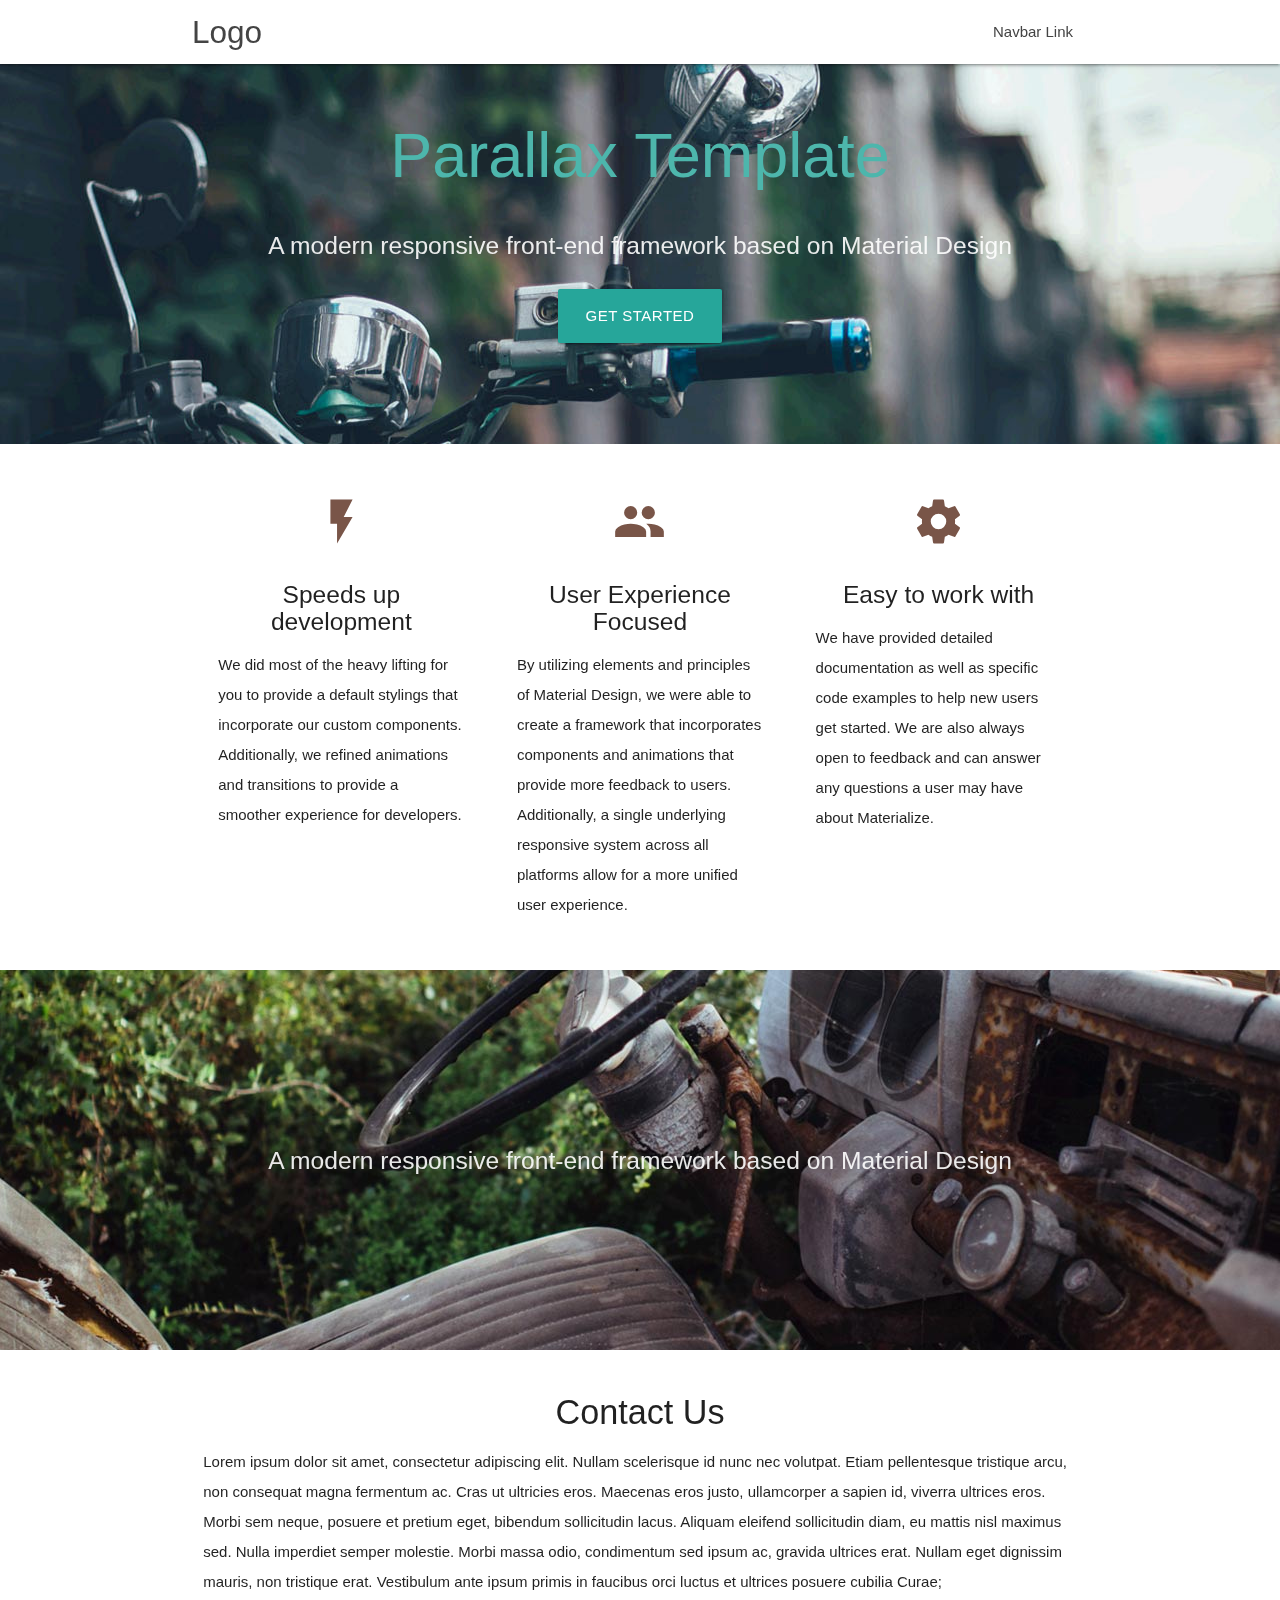
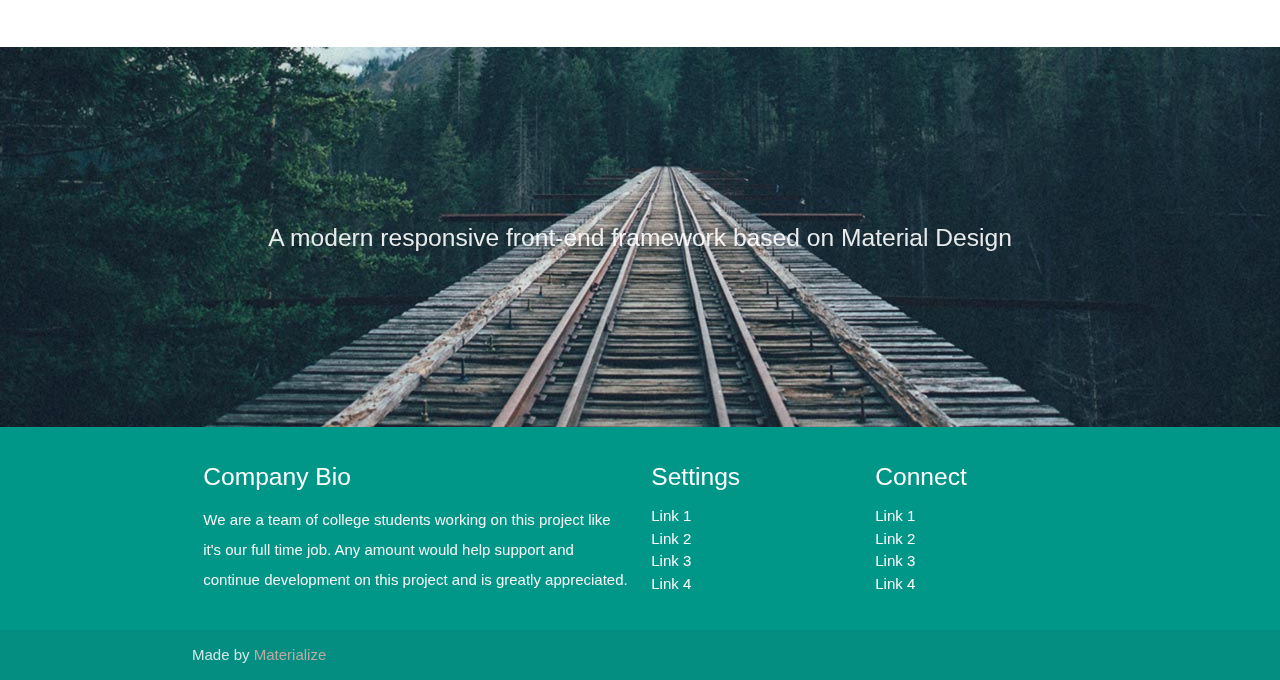
==== WebApplication/web/web/WEB-INF/classes/index.html @ c551bf32 "materialize" ====
<!DOCTYPE html>
<html lang="en">
<head>
  <meta http-equiv="Content-Type" content="text/html; charset=UTF-8"/>
  <meta name="viewport" content="width=device-width, initial-scale=1"/>
  <title>Parallax Template - Materialize</title>

  <!-- CSS  -->
  <link href="https://fonts.googleapis.com/icon?family=Material+Icons" rel="stylesheet">
  <link href="css/materialize.css" type="text/css" rel="stylesheet" media="screen,projection"/>
  <link href="css/style.css" type="text/css" rel="stylesheet" media="screen,projection"/>
</head>
<body>
  <nav class="white" role="navigation">
    <div class="nav-wrapper container">
      <a id="logo-container" href="#" class="brand-logo">Logo</a>
      <ul class="right hide-on-med-and-down">
        <li><a href="#">Navbar Link</a></li>
      </ul>

      <ul id="nav-mobile" class="sidenav">
        <li><a href="#">Navbar Link</a></li>
      </ul>
      <a href="#" data-target="nav-mobile" class="sidenav-trigger"><i class="material-icons">menu</i></a>
    </div>
  </nav>

  <div id="index-banner" class="parallax-container">
    <div class="section no-pad-bot">
      <div class="container">
        <br><br>
        <h1 class="header center teal-text text-lighten-2">Parallax Template</h1>
        <div class="row center">
          <h5 class="header col s12 light">A modern responsive front-end framework based on Material Design</h5>
        </div>
        <div class="row center">
          <a href="http://materializecss.com/getting-started.html" id="download-button" class="btn-large waves-effect waves-light teal lighten-1">Get Started</a>
        </div>
        <br><br>

      </div>
    </div>
    <div class="parallax"><img src="background1.jpg" alt="Unsplashed background img 1"></div>
  </div>


  <div class="container">
    <div class="section">

      <!--   Icon Section   -->
      <div class="row">
        <div class="col s12 m4">
          <div class="icon-block">
            <h2 class="center brown-text"><i class="material-icons">flash_on</i></h2>
            <h5 class="center">Speeds up development</h5>

            <p class="light">We did most of the heavy lifting for you to provide a default stylings that incorporate our custom components. Additionally, we refined animations and transitions to provide a smoother experience for developers.</p>
          </div>
        </div>

        <div class="col s12 m4">
          <div class="icon-block">
            <h2 class="center brown-text"><i class="material-icons">group</i></h2>
            <h5 class="center">User Experience Focused</h5>

            <p class="light">By utilizing elements and principles of Material Design, we were able to create a framework that incorporates components and animations that provide more feedback to users. Additionally, a single underlying responsive system across all platforms allow for a more unified user experience.</p>
          </div>
        </div>

        <div class="col s12 m4">
          <div class="icon-block">
            <h2 class="center brown-text"><i class="material-icons">settings</i></h2>
            <h5 class="center">Easy to work with</h5>

            <p class="light">We have provided detailed documentation as well as specific code examples to help new users get started. We are also always open to feedback and can answer any questions a user may have about Materialize.</p>
          </div>
        </div>
      </div>

    </div>
  </div>


  <div class="parallax-container valign-wrapper">
    <div class="section no-pad-bot">
      <div class="container">
        <div class="row center">
          <h5 class="header col s12 light">A modern responsive front-end framework based on Material Design</h5>
        </div>
      </div>
    </div>
    <div class="parallax"><img src="background2.jpg" alt="Unsplashed background img 2"></div>
  </div>

  <div class="container">
    <div class="section">

      <div class="row">
        <div class="col s12 center">
          <h3><i class="mdi-content-send brown-text"></i></h3>
          <h4>Contact Us</h4>
          <p class="left-align light">Lorem ipsum dolor sit amet, consectetur adipiscing elit. Nullam scelerisque id nunc nec volutpat. Etiam pellentesque tristique arcu, non consequat magna fermentum ac. Cras ut ultricies eros. Maecenas eros justo, ullamcorper a sapien id, viverra ultrices eros. Morbi sem neque, posuere et pretium eget, bibendum sollicitudin lacus. Aliquam eleifend sollicitudin diam, eu mattis nisl maximus sed. Nulla imperdiet semper molestie. Morbi massa odio, condimentum sed ipsum ac, gravida ultrices erat. Nullam eget dignissim mauris, non tristique erat. Vestibulum ante ipsum primis in faucibus orci luctus et ultrices posuere cubilia Curae;</p>
        </div>
      </div>

    </div>
  </div>


  <div class="parallax-container valign-wrapper">
    <div class="section no-pad-bot">
      <div class="container">
        <div class="row center">
          <h5 class="header col s12 light">A modern responsive front-end framework based on Material Design</h5>
        </div>
      </div>
    </div>
    <div class="parallax"><img src="background3.jpg" alt="Unsplashed background img 3"></div>
  </div>

  <footer class="page-footer teal">
    <div class="container">
      <div class="row">
        <div class="col l6 s12">
          <h5 class="white-text">Company Bio</h5>
          <p class="grey-text text-lighten-4">We are a team of college students working on this project like it's our full time job. Any amount would help support and continue development on this project and is greatly appreciated.</p>


        </div>
        <div class="col l3 s12">
          <h5 class="white-text">Settings</h5>
          <ul>
            <li><a class="white-text" href="#!">Link 1</a></li>
            <li><a class="white-text" href="#!">Link 2</a></li>
            <li><a class="white-text" href="#!">Link 3</a></li>
            <li><a class="white-text" href="#!">Link 4</a></li>
          </ul>
        </div>
        <div class="col l3 s12">
          <h5 class="white-text">Connect</h5>
          <ul>
            <li><a class="white-text" href="#!">Link 1</a></li>
            <li><a class="white-text" href="#!">Link 2</a></li>
            <li><a class="white-text" href="#!">Link 3</a></li>
            <li><a class="white-text" href="#!">Link 4</a></li>
          </ul>
        </div>
      </div>
    </div>
    <div class="footer-copyright">
      <div class="container">
      Made by <a class="brown-text text-lighten-3" href="http://materializecss.com">Materialize</a>
      </div>
    </div>
  </footer>


  <!--  Scripts-->
  <script src="https://code.jquery.com/jquery-2.1.1.min.js"></script>
  <script src="js/materialize.js"></script>
  <script src="js/init.js"></script>

  </body>
</html>
---- WebApplication/web/web/WEB-INF/classes/css/style.css ----
/* Custom Stylesheet */
/**
 * Use this file to override Materialize files so you can update
 * the core Materialize files in the future
 *
 * Made By MaterializeCSS.com
 */

nav ul a,
nav .brand-logo {
  color: #444;
}

p {
  line-height: 2rem;
}

.sidenav-trigger {
  color: #26a69a;
}

.parallax-container {
  min-height: 380px;
  line-height: 0;
  height: auto;
  color: rgba(255,255,255,.9);
}
  .parallax-container .section {
    width: 100%;
  }

@media only screen and (max-width : 992px) {
  .parallax-container .section {
    position: absolute;
    top: 40%;
  }
  #index-banner .section {
    top: 10%;
  }
}

@media only screen and (max-width : 600px) {
  #index-banner .section {
    top: 0;
  }
}

.icon-block {
  padding: 0 15px;
}
.icon-block .material-icons {
  font-size: inherit;
}

footer.page-footer {
  margin: 0;
}
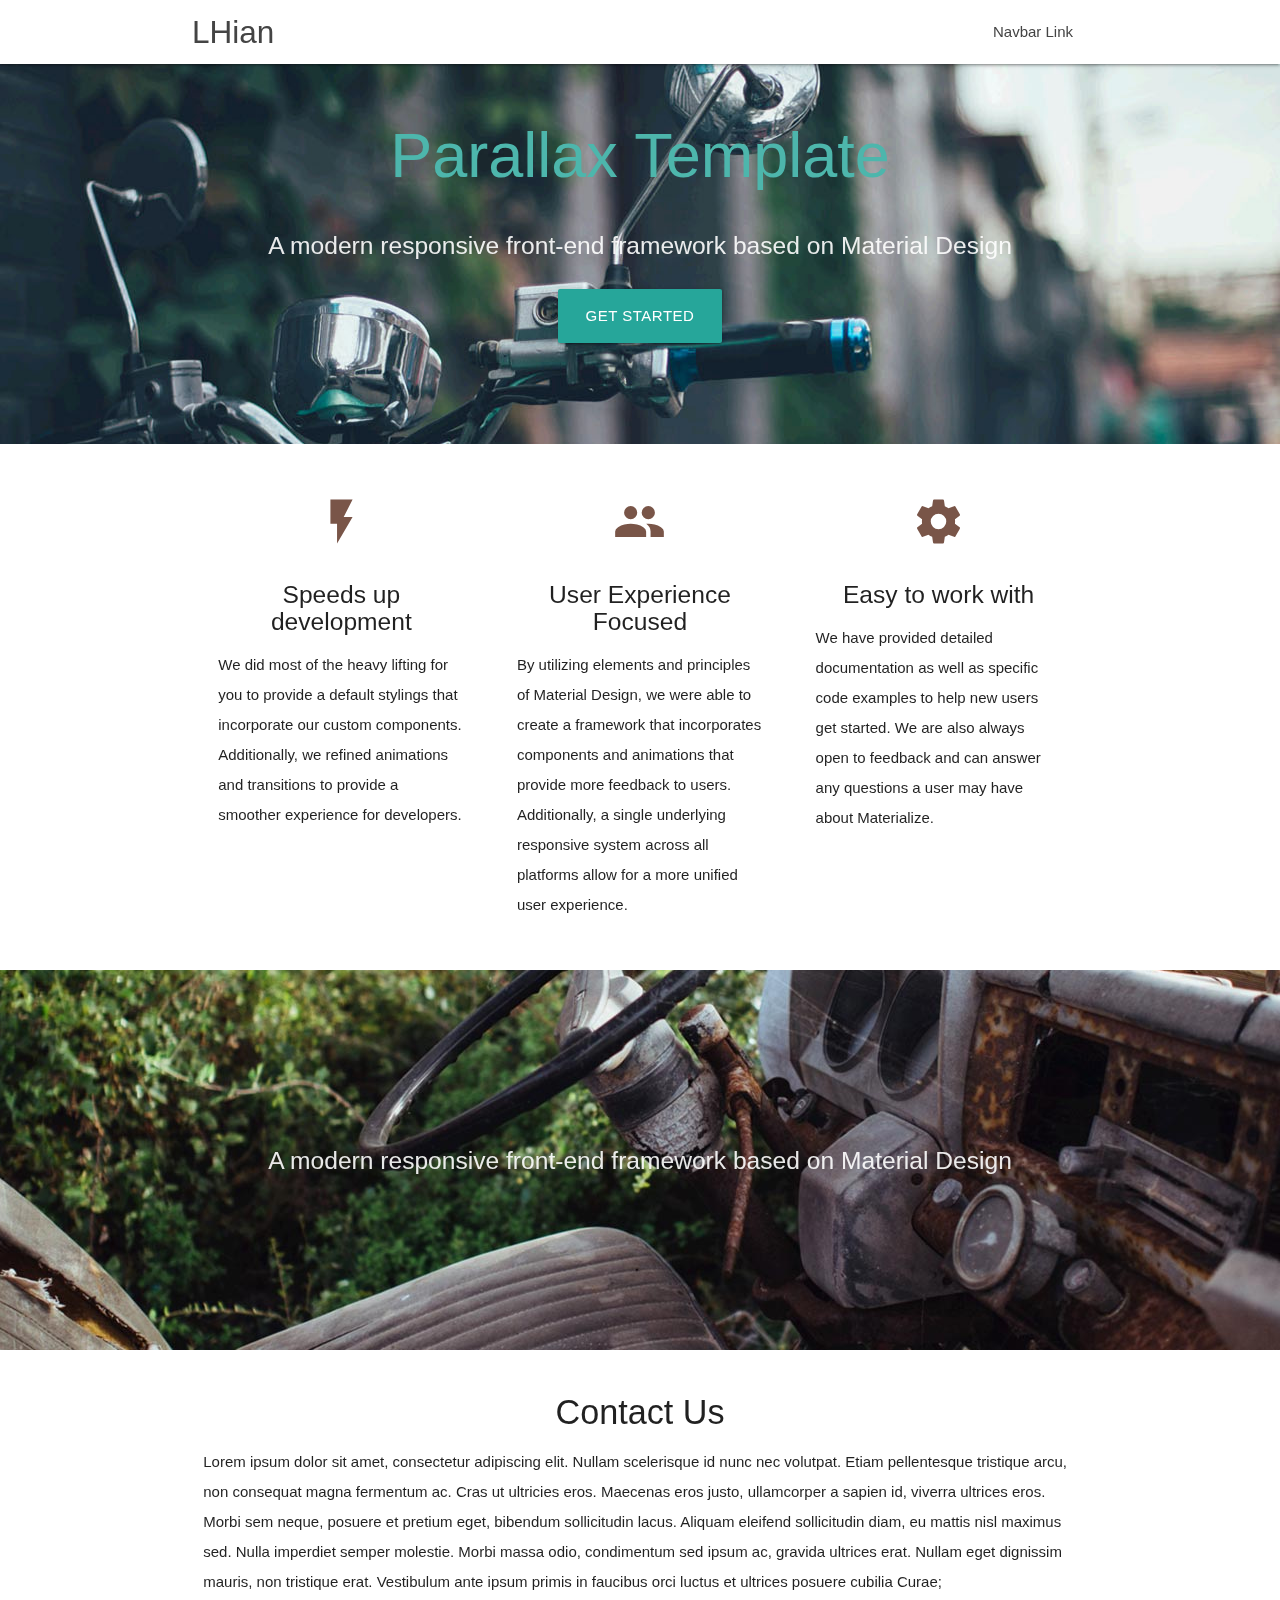
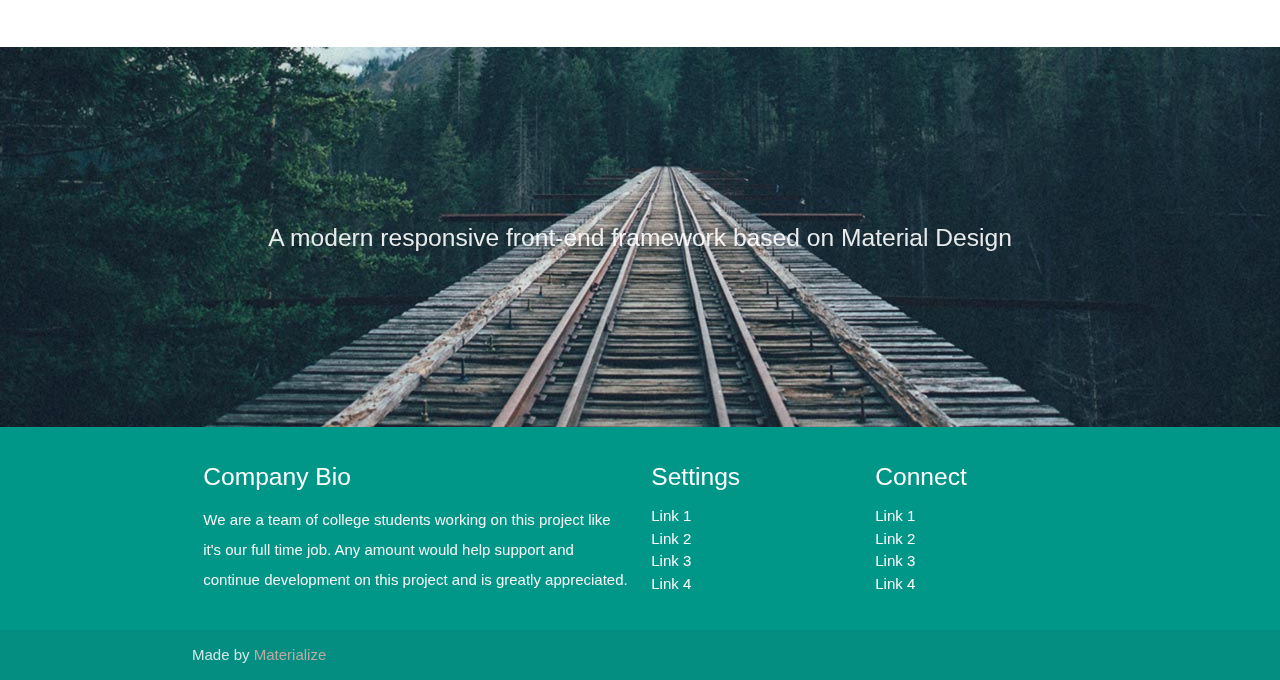
==== commit 47ffe6f6: "change" ====
--- a/WebApplication/web/web/WEB-INF/classes/index.html
+++ b/WebApplication/web/web/WEB-INF/classes/index.html
@@ -13,7 +13,7 @@
 <body>
   <nav class="white" role="navigation">
     <div class="nav-wrapper container">
-      <a id="logo-container" href="#" class="brand-logo">Logo</a>
+      <a id="logo-container" href="#" class="brand-logo">LHian</a>
       <ul class="right hide-on-med-and-down">
         <li><a href="#">Navbar Link</a></li>
       </ul>
